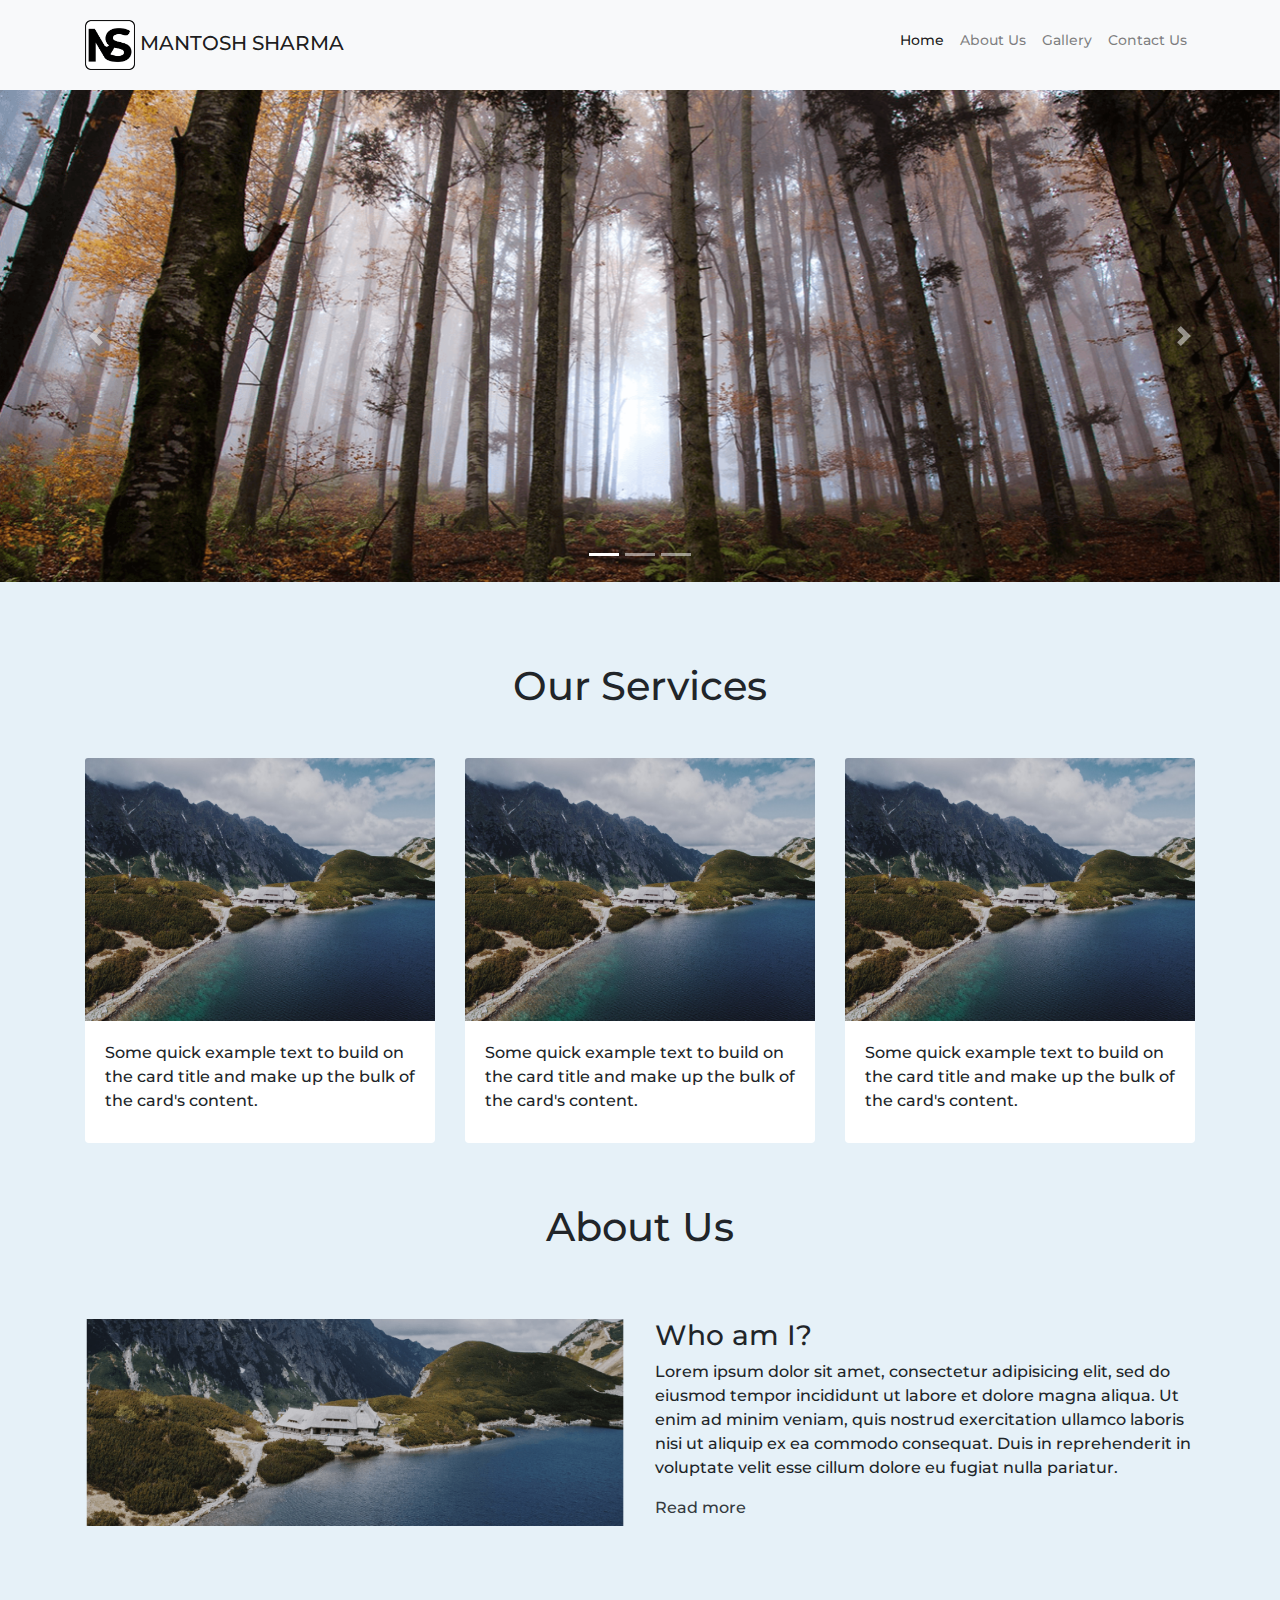
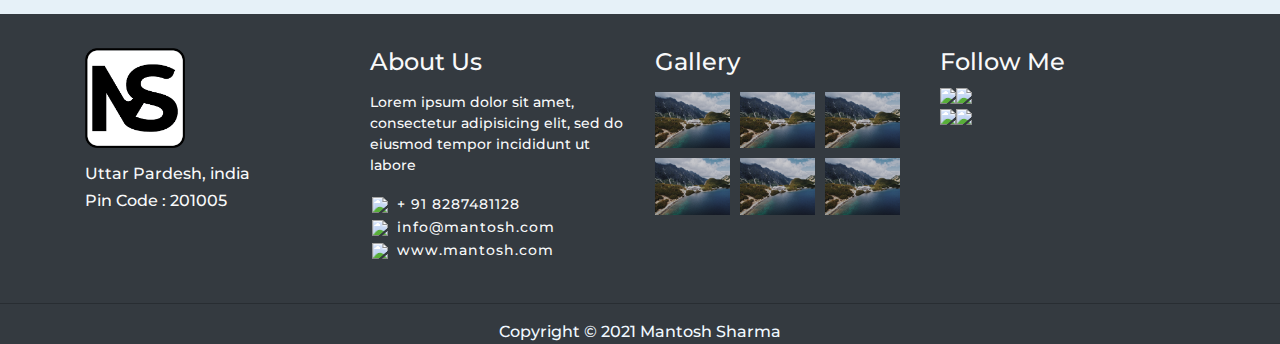
==== index.html @ 1aa459f0 "command promt commit" ====
<!DOCTYPE html>
<html>
<head>
	<title>Home</title>
	<meta charset="utf-8">
    <meta name="viewport" content="width=device-width, initial-scale=1, shrink-to-fit=no">
    <link rel="stylesheet" href="css/bootstrap.min.css" >
    <link rel="stylesheet" type="text/css" href="css\style.css">

</head>
<body>
<header>

	<nav class="navbar navbar-expand-lg navbar-light bg-light" >
		<div class="container align-items-center ">

			  <a class="navbar-brand " href="index.html">
			    <img src="images/logo.png" width="50" height="50" alt="">
			    MANTOSH SHARMA
			  </a>


		  <div class="collapse navbar-collapse" id="navbarSupportedContent">
		    <ul class="navbar-nav  ml-auto">
		      <li class="nav-item active">
		        <a class="nav-link" href="index.html">Home <span class="sr-only">(current)</span></a>
		      </li>
		      <li class="nav-item">
		        <a class="nav-link" href="about.html">About Us</a>
		      </li>
		       <li class="nav-item">
		        <a class="nav-link" href="gallery.html">Gallery</a>
		      </li>
		      <li class="nav-item">
		        <a class="nav-link" href="contact.html">Contact Us</a>
		      </li>
		      </div>
		      
		  </div>
    </nav>


    <div id="carouselExampleCaptions" class="carousel slide"  data-ride="carousel">
  <ol class="carousel-indicators">
    <li data-target="#carouselExampleCaptions" data-slide-to="0" class="active"></li>
    <li data-target="#carouselExampleCaptions" data-slide-to="1"></li>
    <li data-target="#carouselExampleCaptions" data-slide-to="2"></li>
  </ol>
  <div class="carousel-inner" style="margin-bottom: 20px">
    <div class="carousel-item active">
      <img src="images\slider-1.jpg" class="d-block w-100" alt="slider1">
      <!-- <div class="carousel-caption d-none d-md-block">
        <h5>First slide label</h5>
        <p>Some representative placeholder content for the first slide.</p>
      </div> -->
    </div>
    <div class="carousel-item">
      <img src="images\slider-3.jpg" class="d-block w-100" alt="...">
      <!-- <div class="carousel-caption d-none d-md-block">
        <h5>Second slide label</h5>
        <p>Some representative placeholder content for the second slide.</p>
      </div> -->
    </div>
    <div class="carousel-item">
      <img src="images\slider-3.jpg" class="d-block w-100" alt="...">
      <!-- <div class="carousel-caption d-none d-md-block">
        <h5>Third slide label</h5>
        <p>Some representative placeholder content for the third slide.</p>
      </div> -->
    </div>
  </div>
  <a class="carousel-control-prev" href="#carouselExampleCaptions" role="button" data-slide="prev">
    <span class="carousel-control-prev-icon" aria-hidden="true"></span>
    <span class="sr-only">Previous</span>
  </a>
  <a class="carousel-control-next" href="#carouselExampleCaptions" role="button" data-slide="next">
    <span class="carousel-control-next-icon" aria-hidden="true"></span>
    <span class="sr-only">Next</span>
  </a>
</div>
 </nav>
</header>
 
 <!-- header closed -->

 <section class="seperate" >
 	<div class="container-fluid ">
		<div class="seperate" style=" text-align: center;">
			 <h1>Our Services</h1>
		 </div>
		 <div class="container">
		<div class="row">
			<div class="col-lg-4" >
			<div class="card"  width: 18rem;>
				<img class="card-img-top" src="images\slider2.jpg" alt="Card image cap">
				<div class="card-body">
					<p class="card-text">Some quick example text to build on the card title and make up the bulk of the card's content.</p>
				</div>
			 </div>
		    </div>

		    <div class="col-lg-4">
		     <div class="card" width: 18rem;>
				<img class="card-img-top" src="images\slider2.jpg" alt="Card image cap">
				<div class="card-body">
					<p class="card-text">Some quick example text to build on the card title and make up the bulk of the card's content.</p>
		 		</div>
		    </div>
			</div>

		    <div class="col-lg-4">
		     <div class="card" width: 18rem;>
				<img class="card-img-top" src="images\slider2.jpg" alt="Card image cap">
				<div class="card-body">
					<p class="card-text">Some quick example text to build on the card title and make up the bulk of the card's content.</p>
		 		</div>
		     </div>
 		    </div>
 	  </div></div>
 	   </section>

<!-- about us  -->

	<section>
		<div class="col-lg-4 offset-lg-4 seperate" style="text-align: center;">
			 <h1>About Us</h1>
		 </div>
 	  <div class="container seperate">
 	  	<div class="row">
		    <div class="col-lg-6">
		    	<img src="images\slider3.jpg" class="img-fluid">
		    </div>

		    <div class="col-lg-6">
			    <h3>Who am I?</h3>
			    <p class="content">Lorem ipsum dolor sit amet, consectetur adipisicing elit, sed do eiusmod
			    tempor incididunt ut labore et dolore magna aliqua. Ut enim ad minim veniam,
			    quis nostrud exercitation ullamco laboris nisi ut aliquip ex ea commodo
			    consequat. Duis in reprehenderit in voluptate velit esse
			    cillum dolore eu fugiat nulla pariatur.</p>
			    <a class="text-dark" href="about.html">Read more</a>
		    </div>
	  </div>
 	  	
 	  </div>
 	</section><br><br>

<!-- 
section end -->

<!-- Footer -->
<footer class="bg-dark">
	<div class="container">
		<br>
		<div class="row">
			<div class="col-lg-3 align-items-center " >
				<img src="images/logo.png" width="100" height="100" alt="footerlogo" >
				<div>
					<h6 class="text-light mt-lg-3"> Uttar Pardesh, india</h6>
					<h6 class="text-light">Pin Code : 201005</h6>
				</div>

			</div>

			<div class="col-lg-3 text-light">
                        <h4 style="margin-bottom: 15px;">About Us</h4>
                        <div class="contact">
                            <p >
                                Lorem ipsum dolor sit amet, consectetur adipisicing elit, sed do eiusmod tempor incididunt ut labore
                            </p>
                            <ul>
                                <li class="contact-list">
                                	<img src="https://img.icons8.com/ios/16/000000/phone.png"/>
                                    <span style="letter-spacing: ">+ 91 8287481128</span>
                                </li>
                                <li class="contact-list">
                                	<img src="https://img.icons8.com/pastel-glyph/16/000000/upload-mail--v3.png"/>
                                    <span>info@mantosh.com</span>
                                </li>
                                <li class="contact-list">
                                	<img src="https://img.icons8.com/ios/16/000000/internet.png"/>
                                    <span>www.mantosh.com</span>
                                </li>
                            </ul>
                        </div>
              
                    
			</div>

			<div class="col-lg-3 text-light">
				<div>
				  <h4 style="margin-bottom: 15px;">Gallery</h4>
				</div>

					 <div class="card-group ">
					    <div class="card">
					      <img src="images/slider2.jpg" alt="1">
					    </div>
					    <div class="card">
					     <img src="images/slider2.jpg" alt="2">
					    </div>
					    <div class="card">
					      <img src="images/slider2.jpg" alt="3">
					   </div>
					 </div>

					 <div class="card-group ">
					    <div class="card">
					      <img src="images/slider2.jpg" alt="4">
					    </div>
					    <div class="card">
					     <img src="images/slider2.jpg" alt="5">
					    </div>
					    <div class="card">
					      <img src="images/slider2.jpg" alt="6">
					   </div>
					 </div>
				</div>


			   <div class="col-lg-3 align-items-center " >
			   	<h4 class="text-light">Follow Me</h4>
				<!-- <img src="images/logo.png" width="50" height="50" alt="footerlogo" > -->
				<div>
					<ul>
						<li>
							<a class="link" href="https://www.facebook.com/mr.mantosh.sharma/">
								<img src="https://img.icons8.com/carbon-copy/64/000000/facebook.png"/>
								<!-- <span> Facbook</span> -->
							</a>
						</li>
						<li>
							<a class="link" href="">
								<img src="https://img.icons8.com/carbon-copy/64/000000/gmail.png"/>
								<!-- <span> Instagram</span> -->
							</a>
						</li>
						
						
					</ul>
					<ul>
						<li>
							<a class="link" href="https://twitter.com/mr__mantosh">
								<img src="https://img.icons8.com/carbon-copy/64/000000/twitter.png"/>
								<!-- <span> Twitter</span> -->
							</a>
						</li>
						<li>
							<a class="link" href="https://www.instagram.com/mantosh.in/">
								<img src="https://img.icons8.com/carbon-copy/64/000000/instagram.png"/>
								<!-- <span> Instagram</span> -->
							</a>
						</li>	

						
					</ul>
				</div>

			</div>

				
			</div>
			
				

		</div>
		
	</div>
	<div class="Copyright">
		<hr id="linecopyright" >
		<span>Copyright © 2021 Mantosh Sharma</span>
	</div>

</footer>

 			


</body>
<script src="https://code.jquery.com/jquery-3.2.1.slim.min.js" integrity="sha384-KJ3o2DKtIkvYIK3UENzmM7KCkRr/rE9/Qpg6aAZGJwFDMVNA/GpGFF93hXpG5KkN" crossorigin="anonymous"></script>
<script src="https://cdnjs.cloudflare.com/ajax/libs/popper.js/1.12.9/umd/popper.min.js" integrity="sha384-ApNbgh9B+Y1QKtv3Rn7W3mgPxhU9K/ScQsAP7hUibX39j7fakFPskvXusvfa0b4Q" crossorigin="anonymous"></script>
<script src="https://maxcdn.bootstrapcdn.com/bootstrap/4.0.0/js/bootstrap.min.js" integrity="sha384-JZR6Spejh4U02d8jOt6vLEHfe/JQGiRRSQQxSfFWpi1MquVdAyjUar5+76PVCmYl" crossorigin="anonymous"></script>

</html>
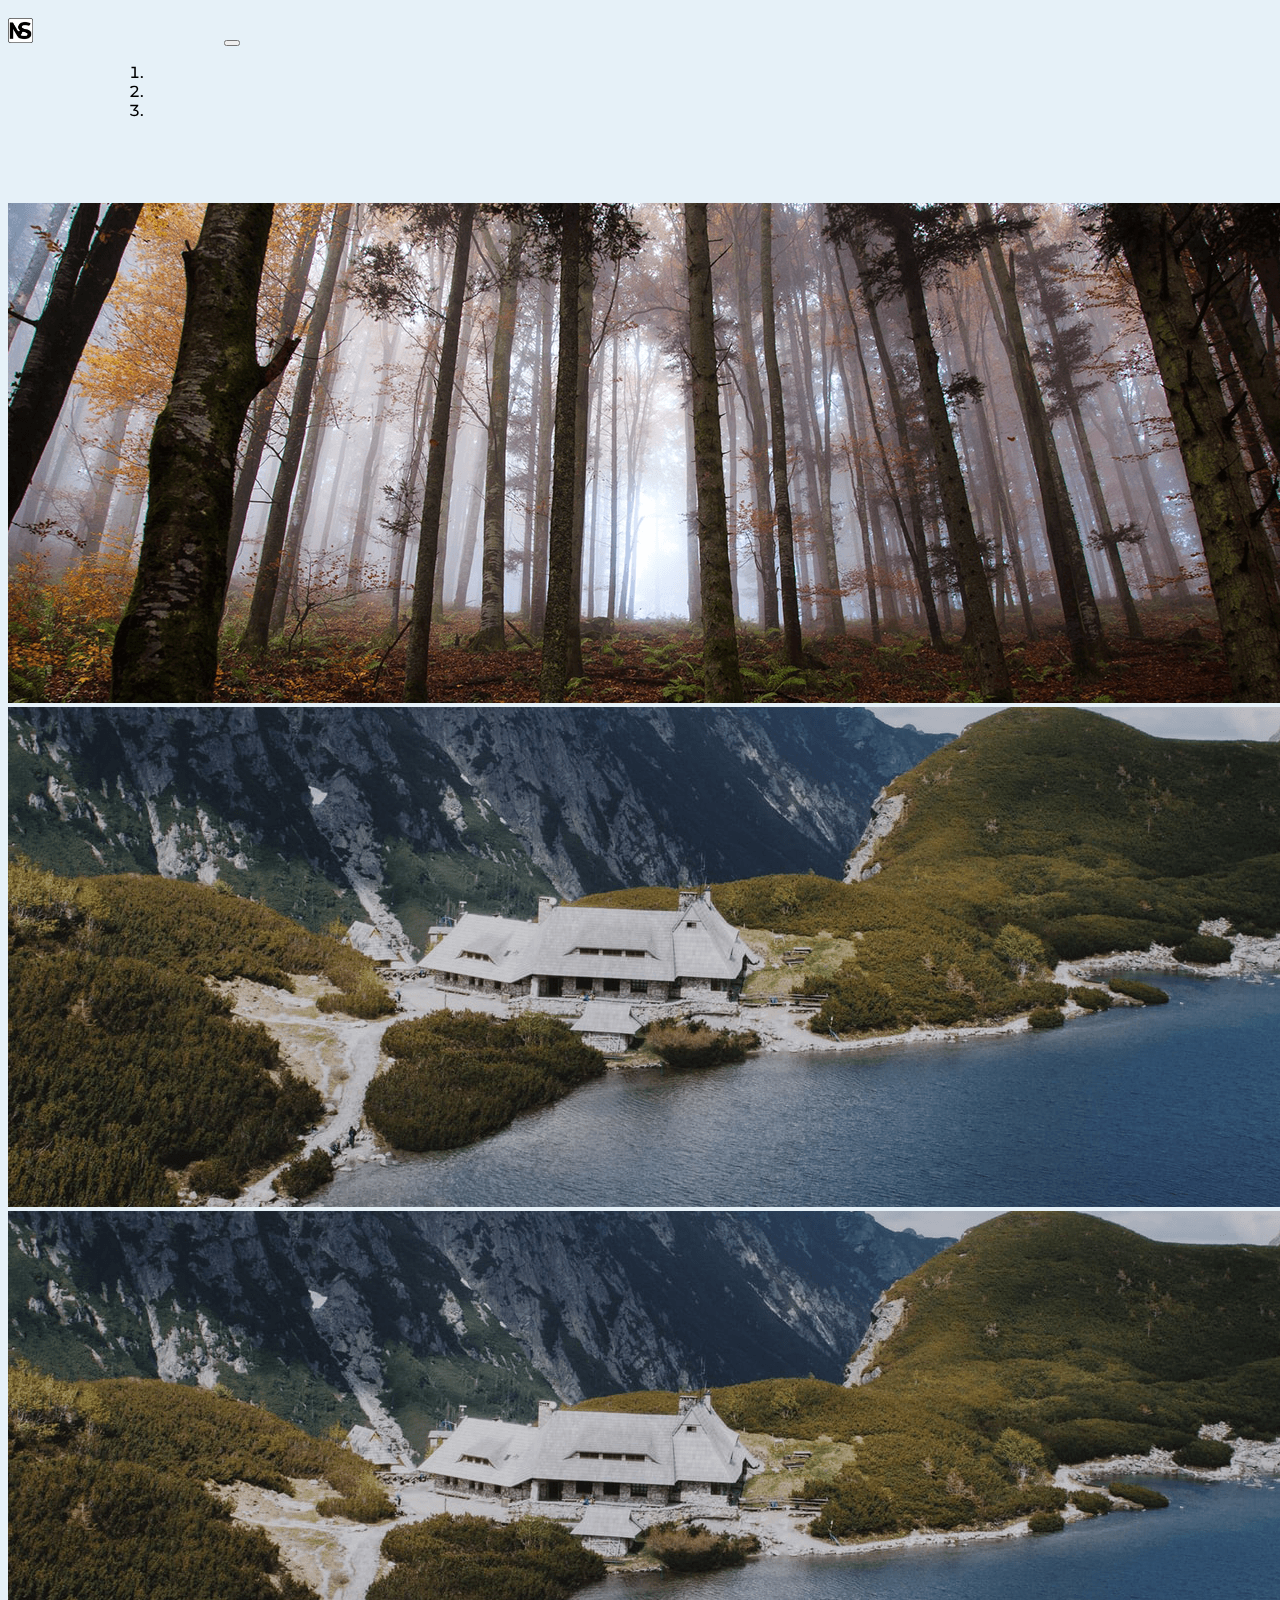
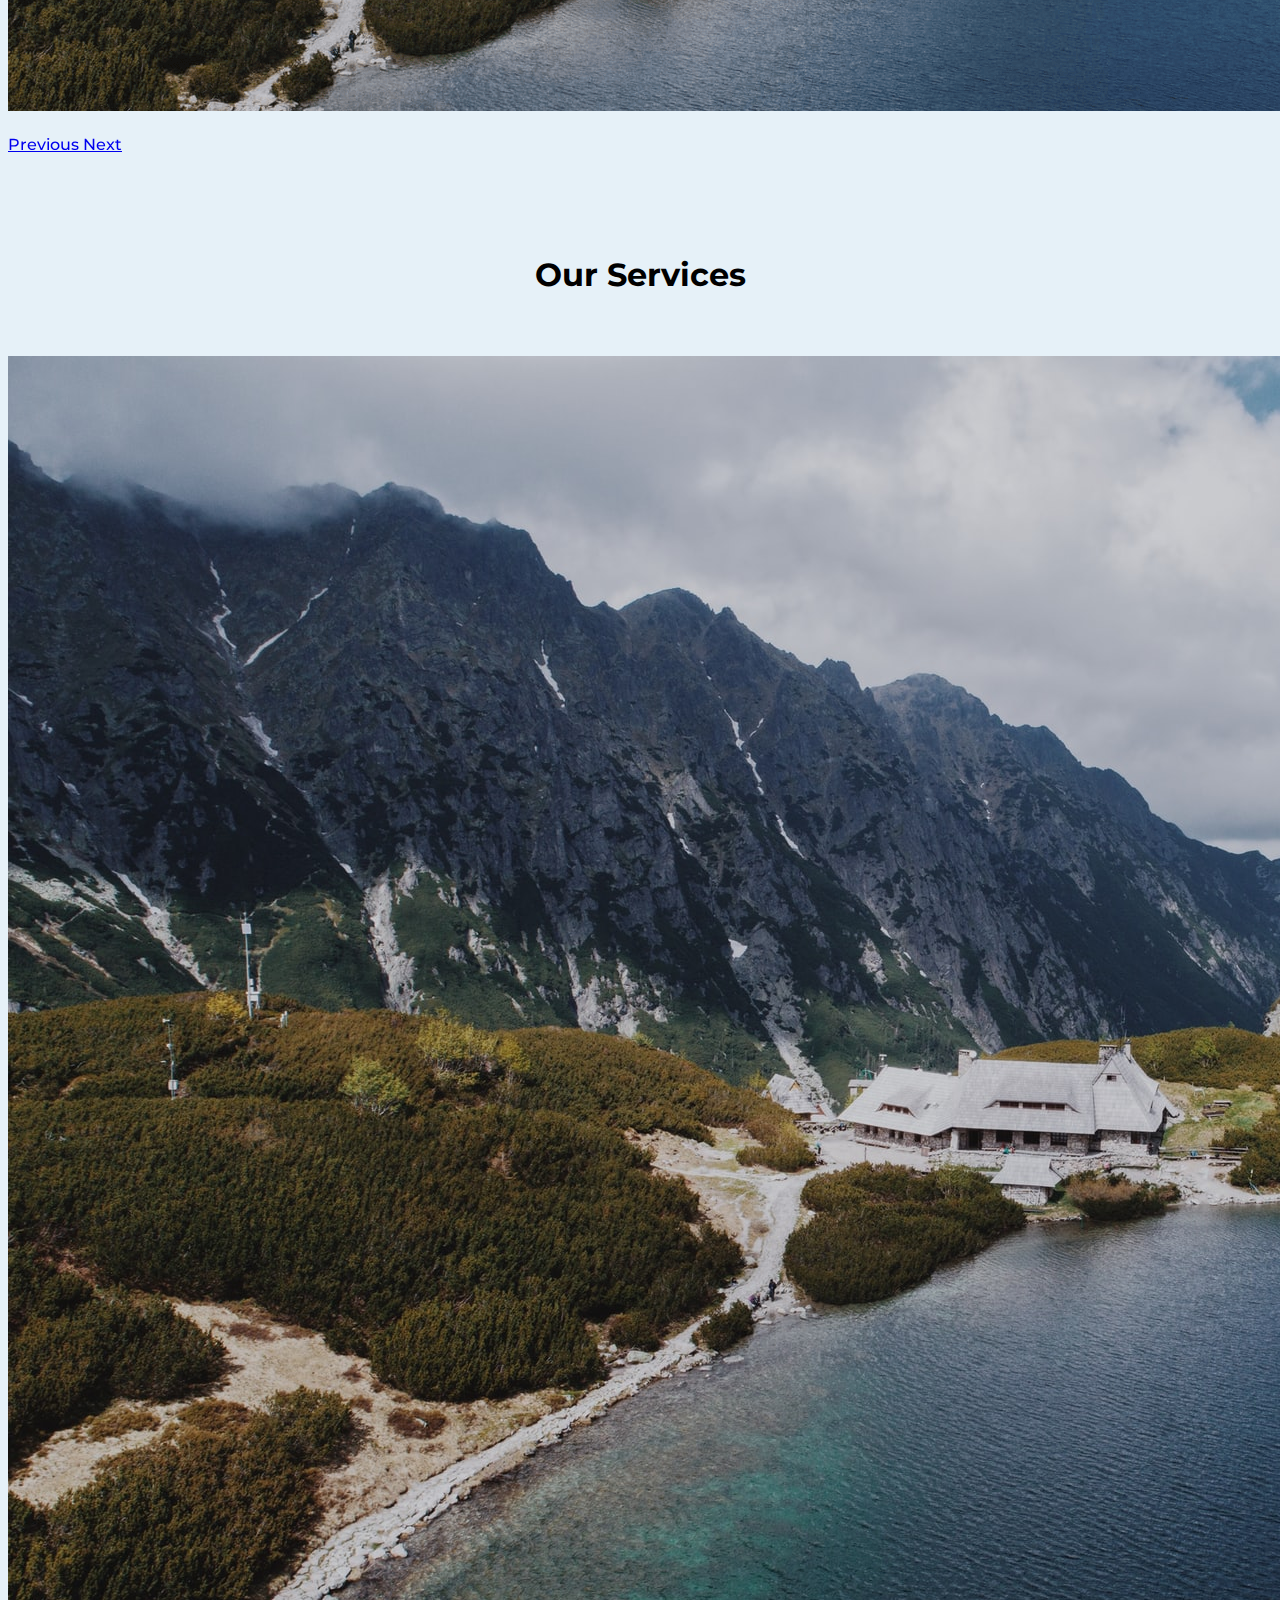
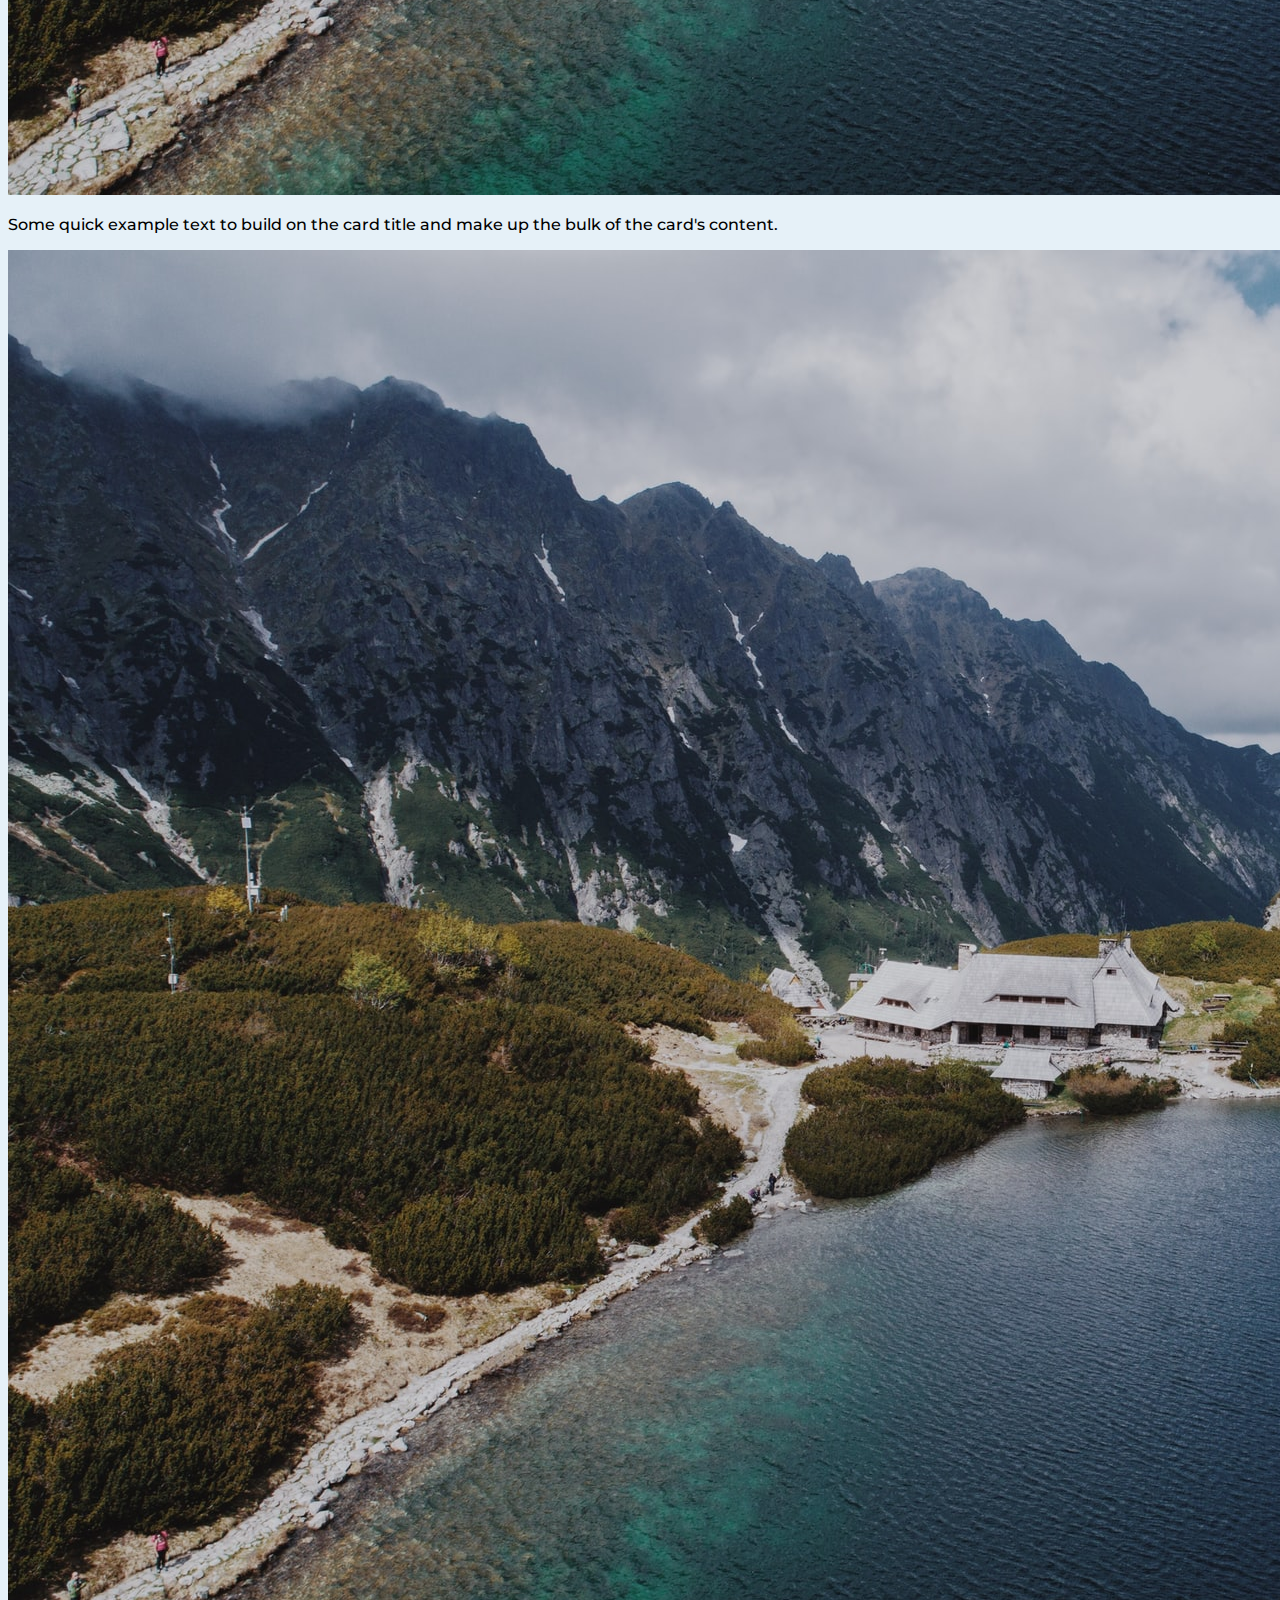
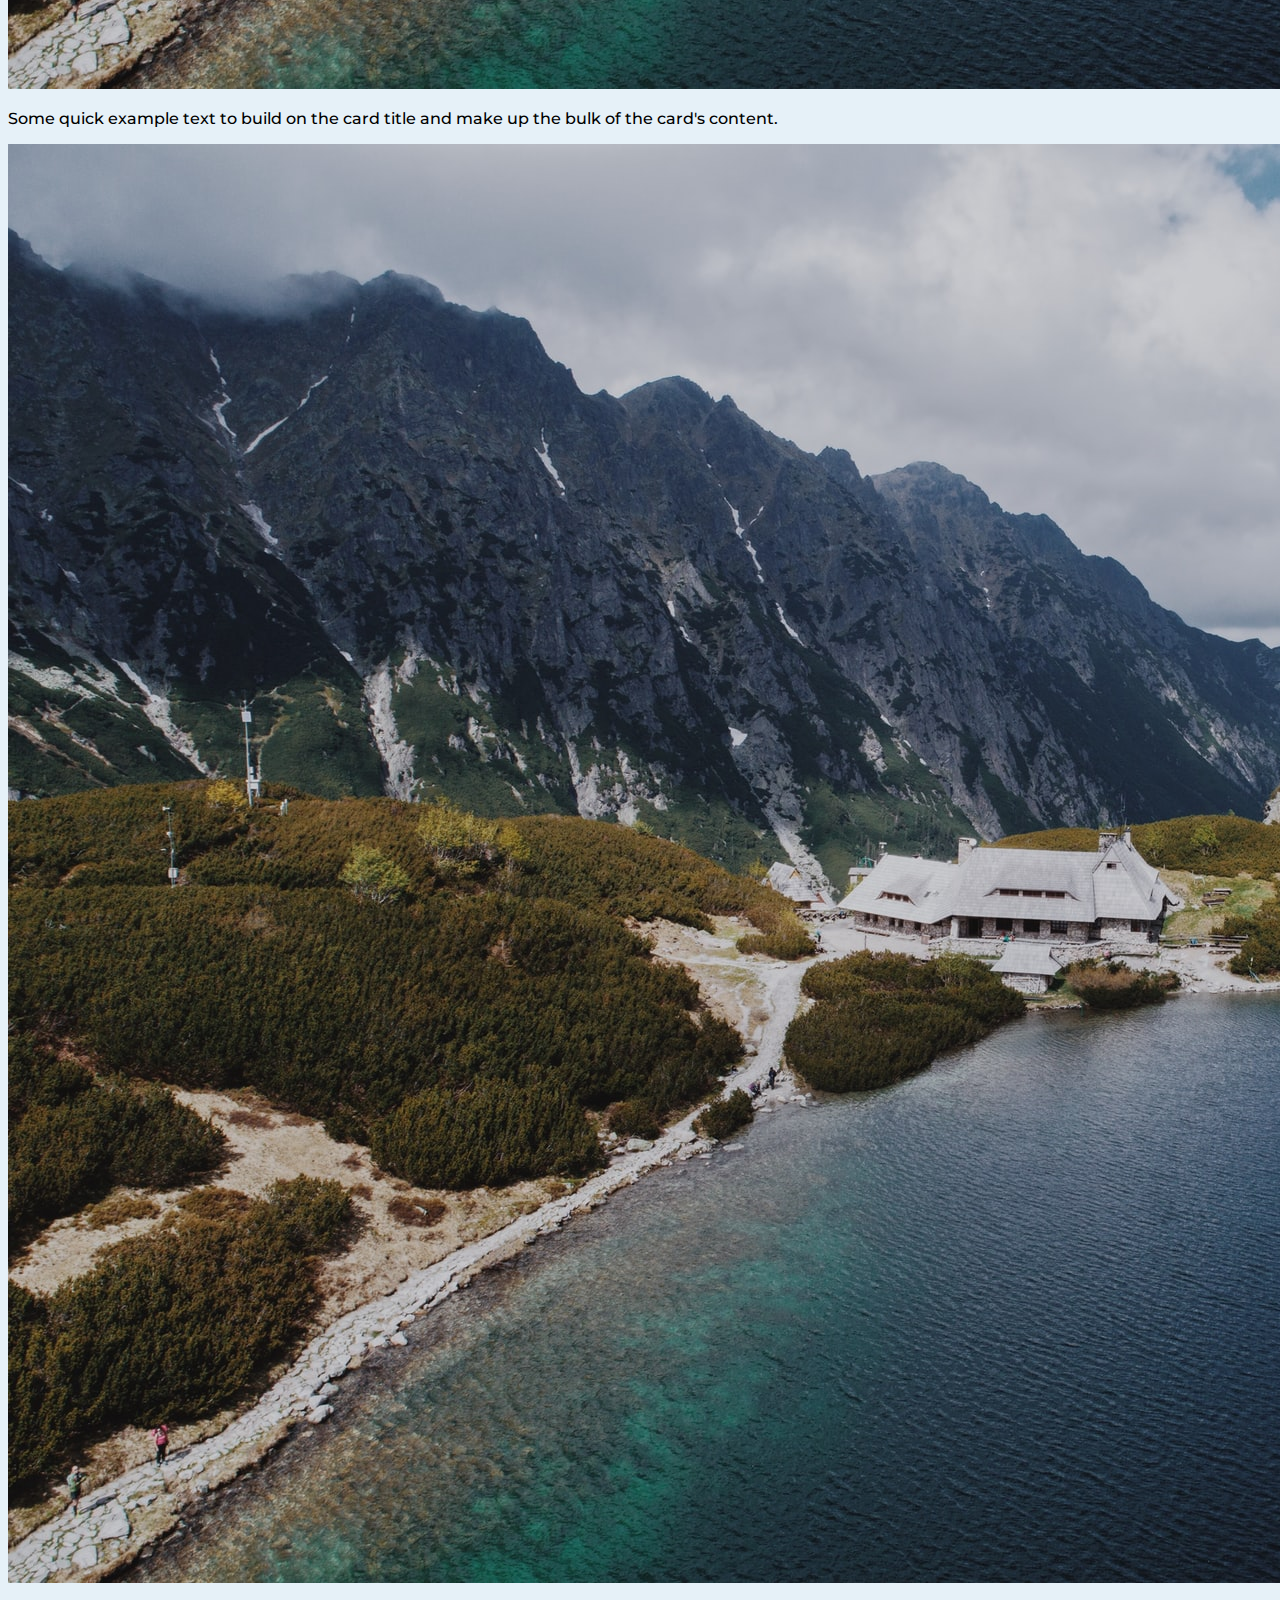
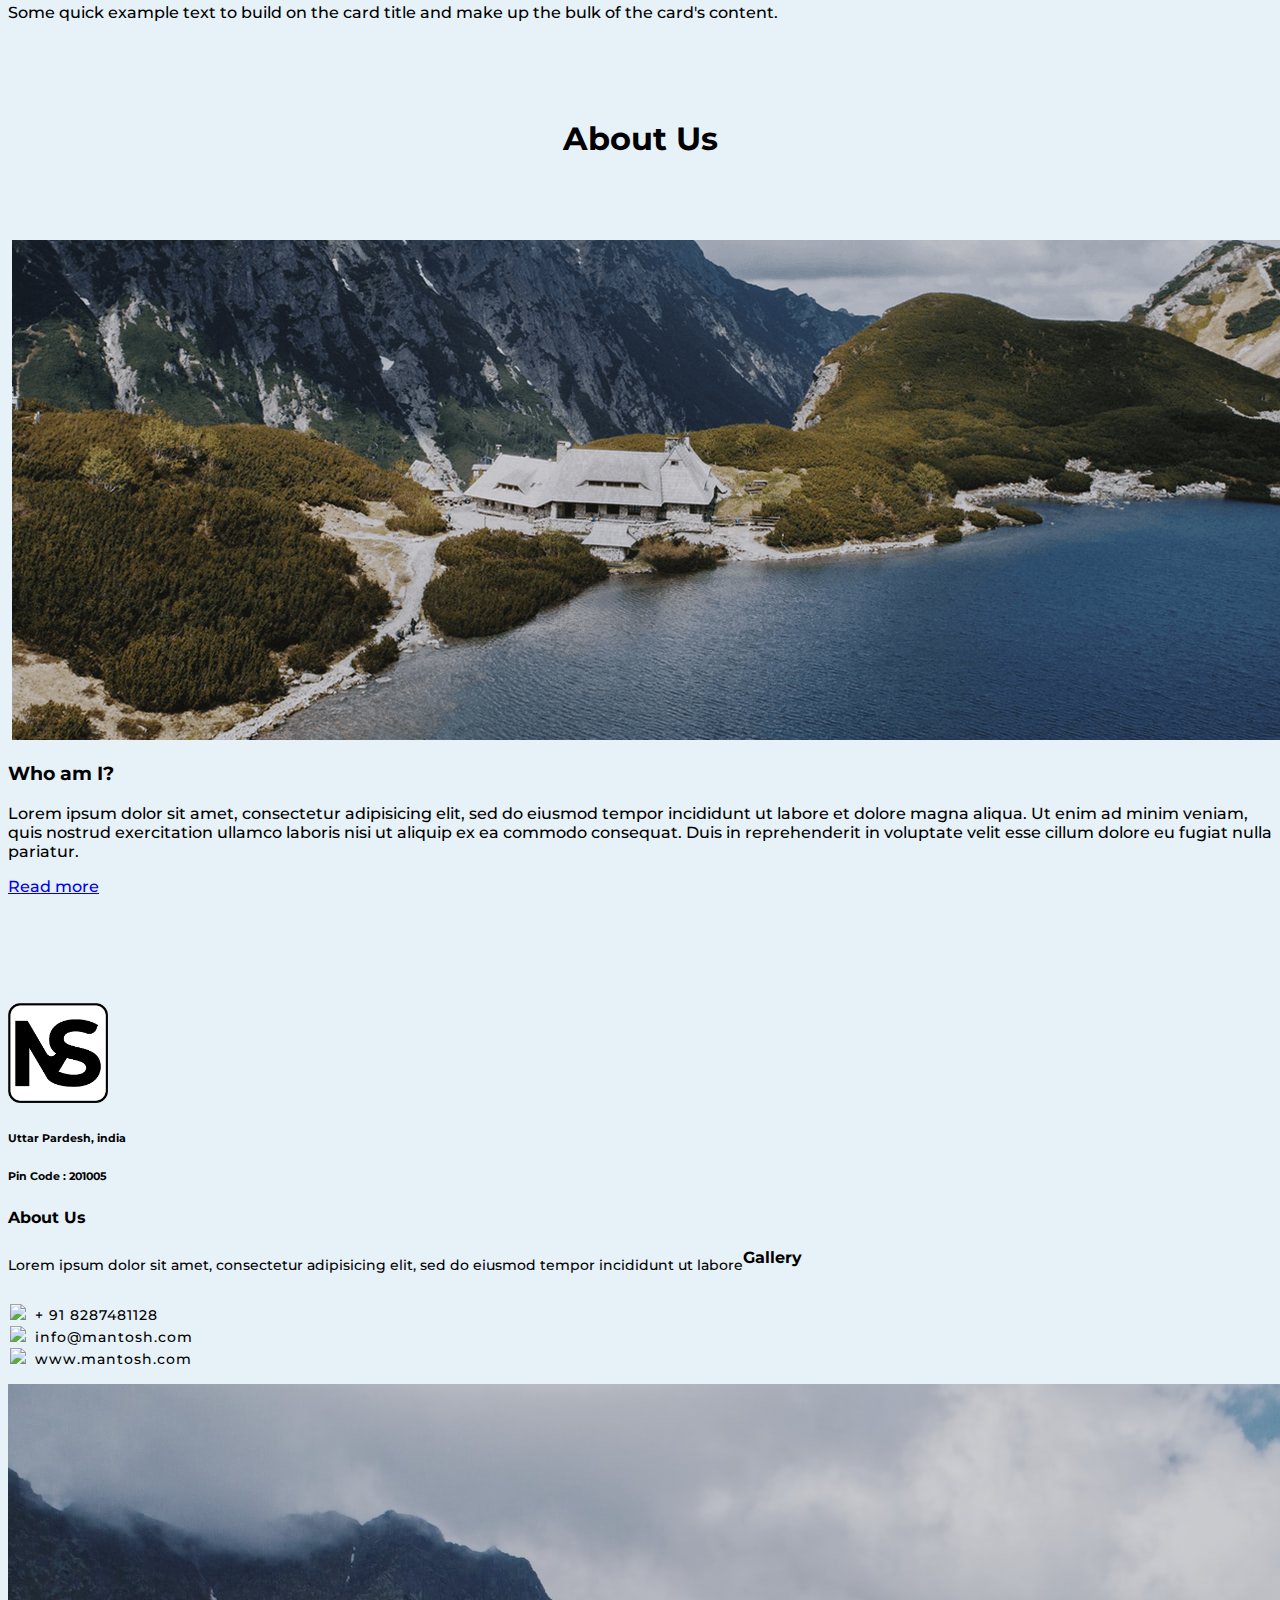
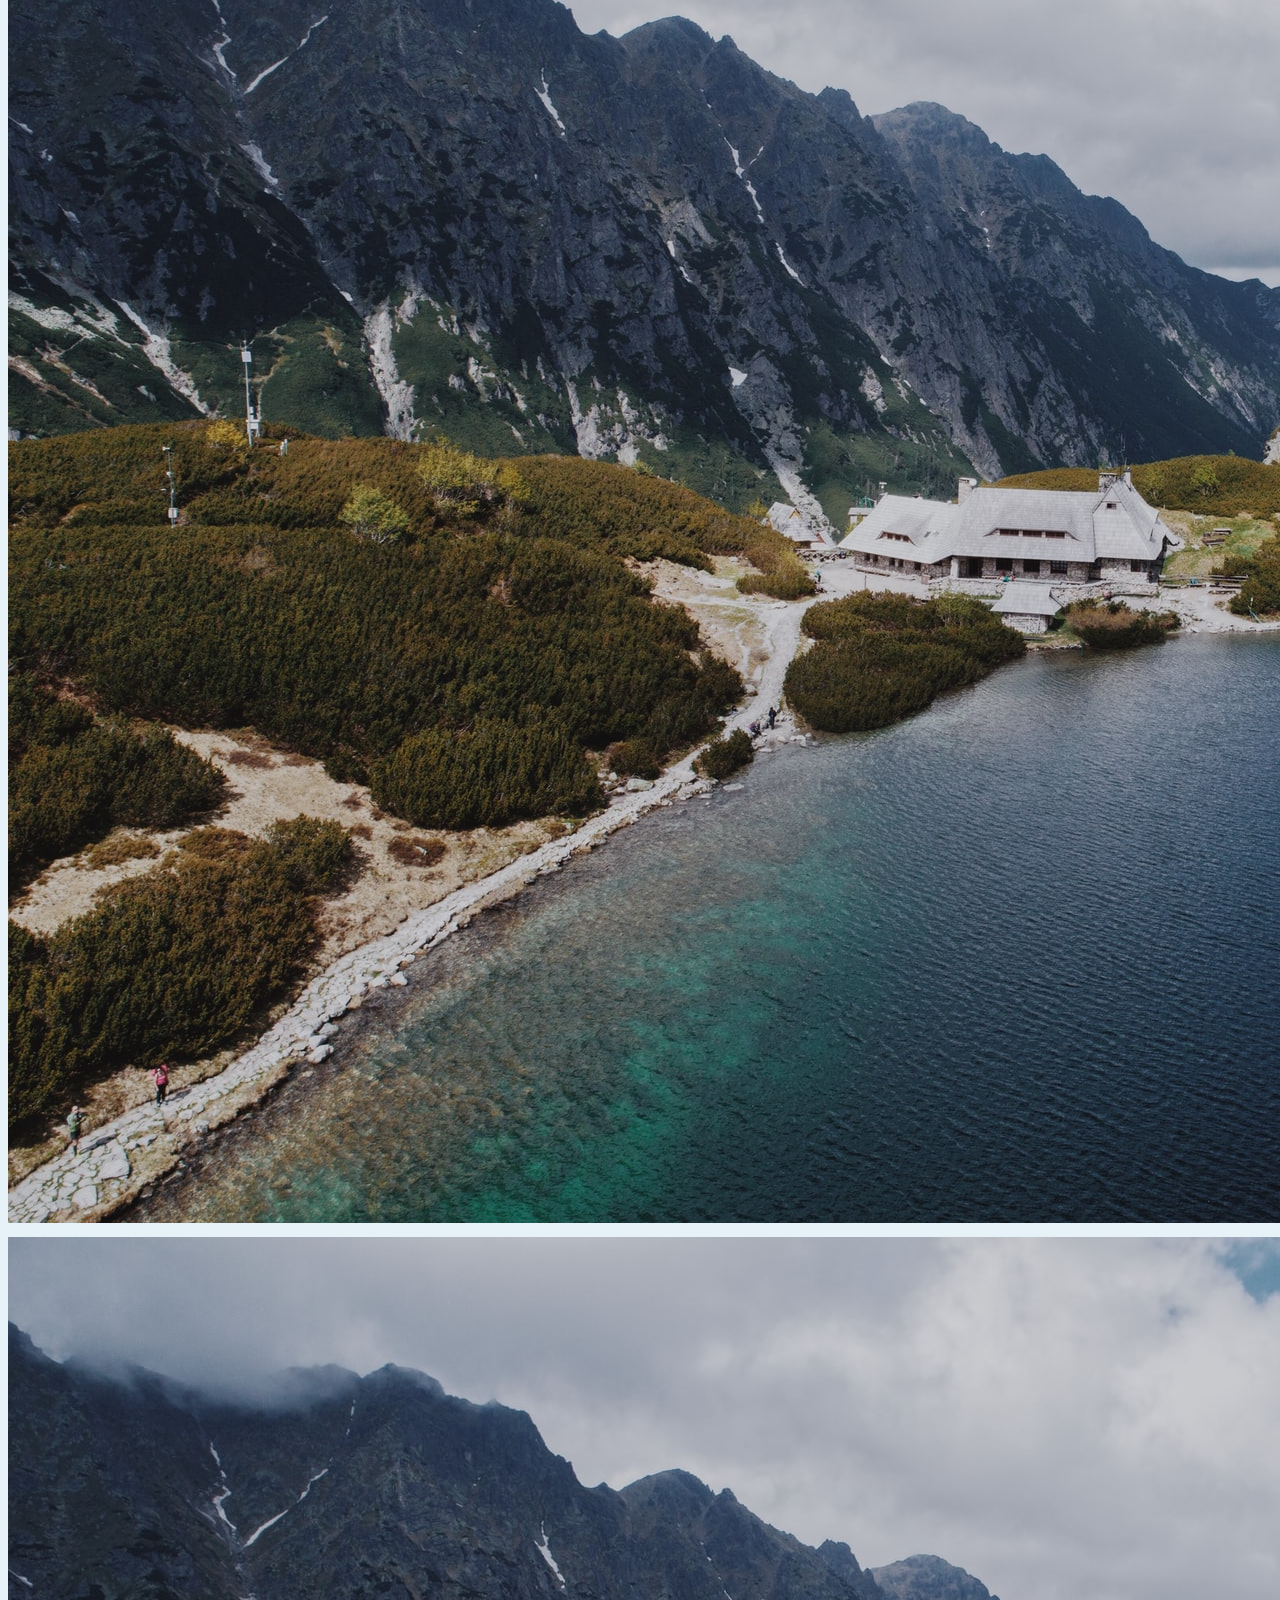
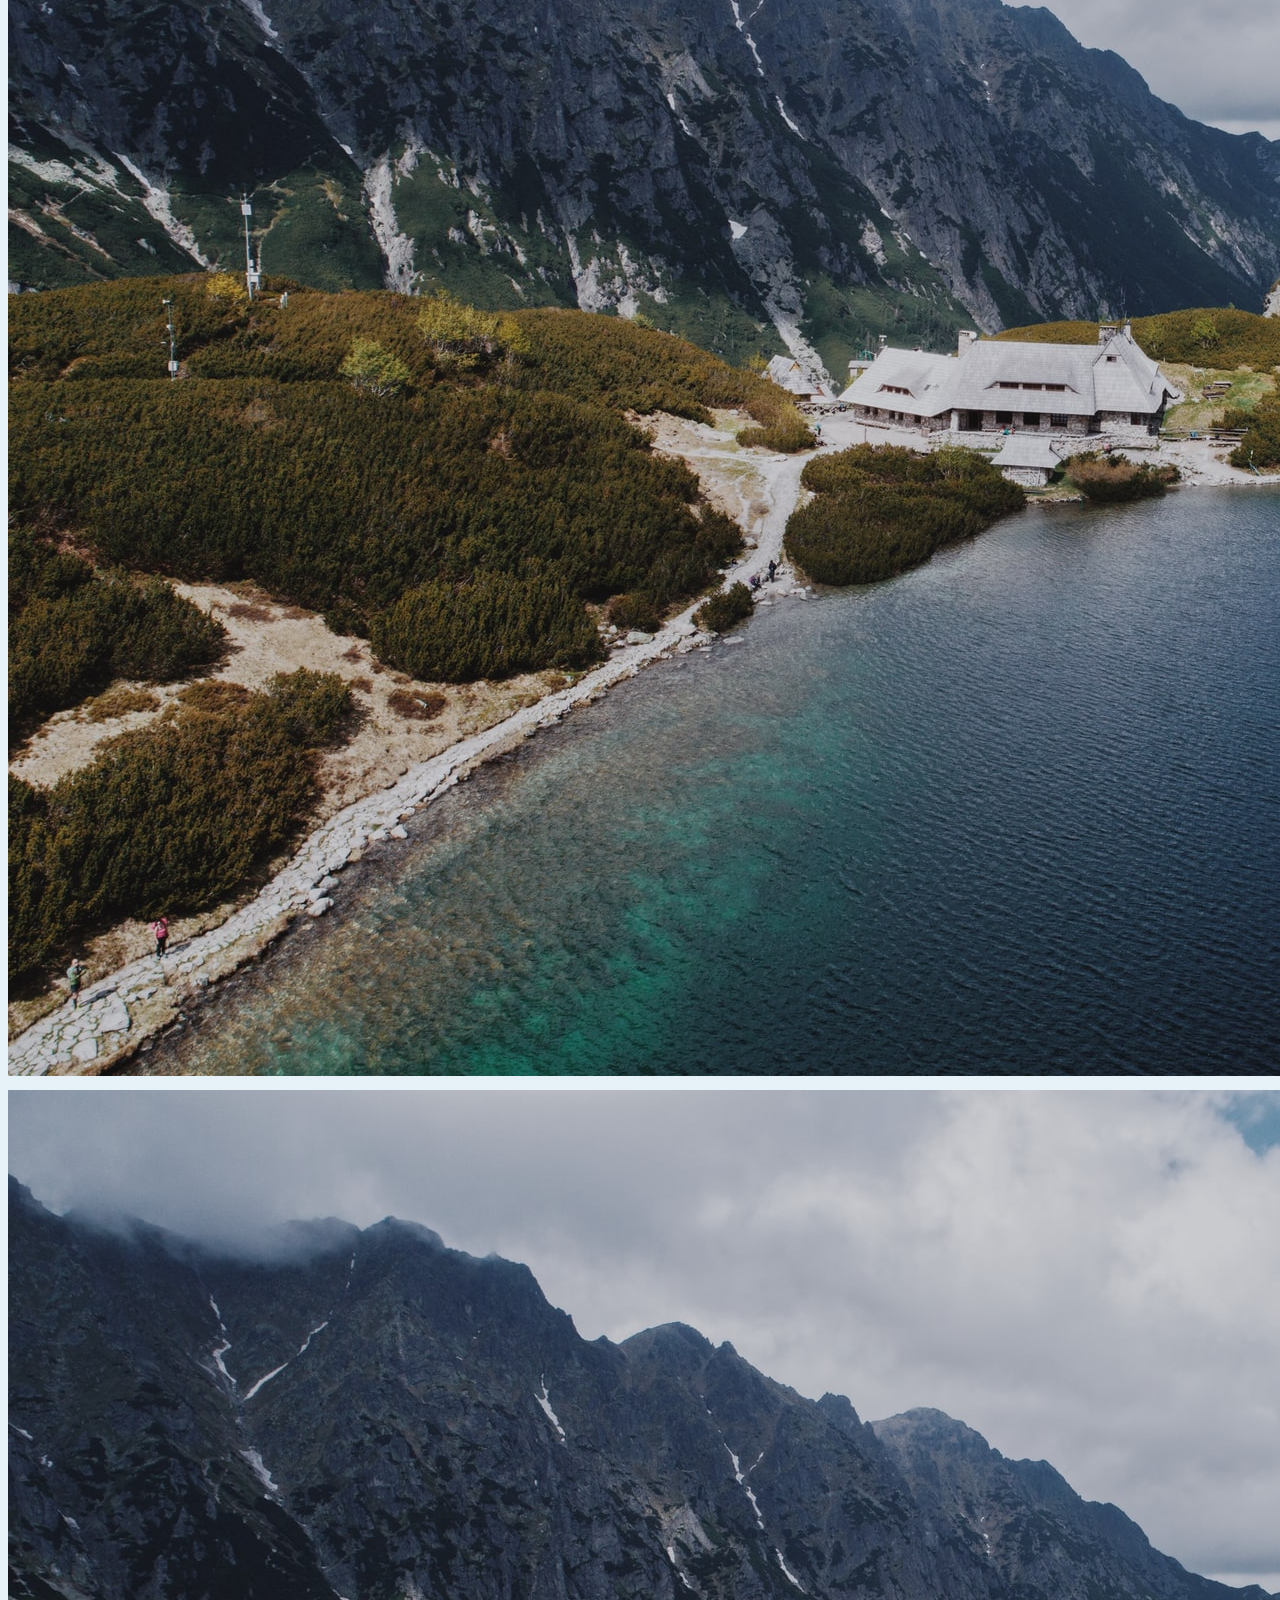
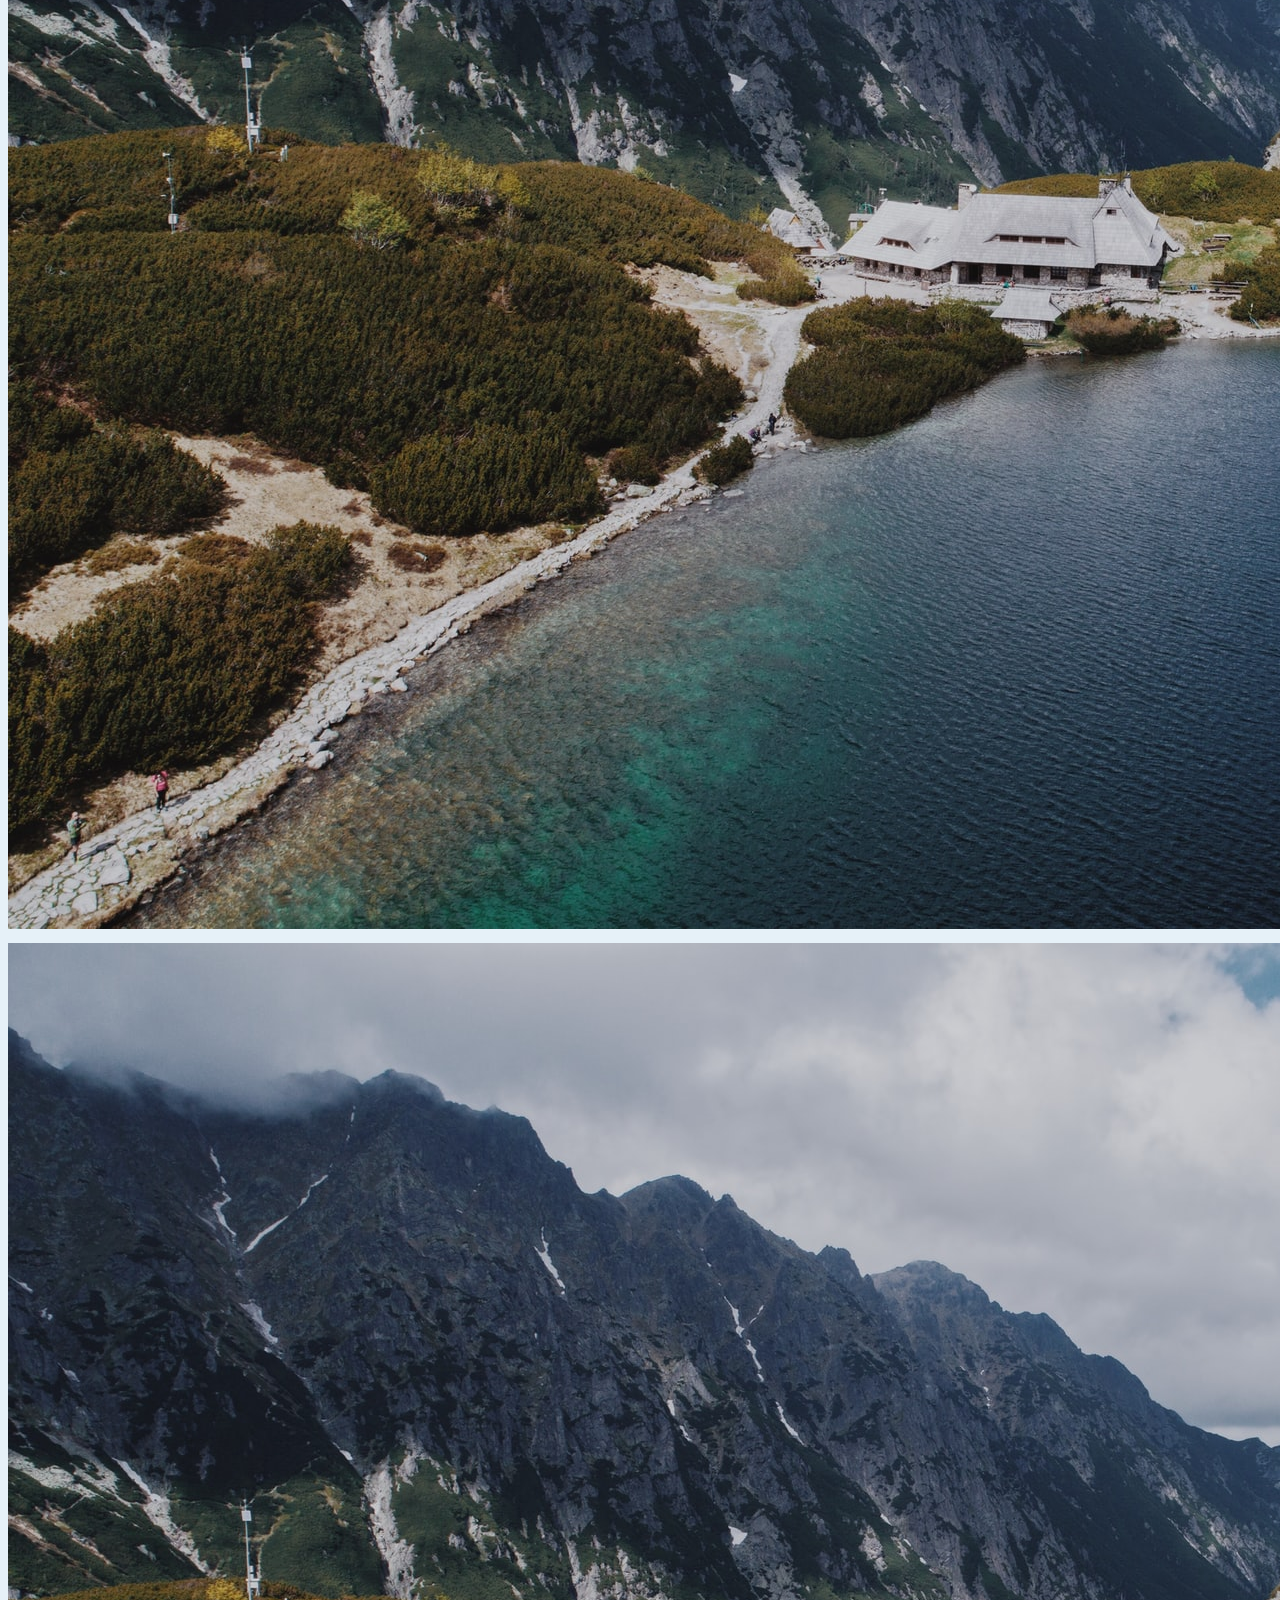
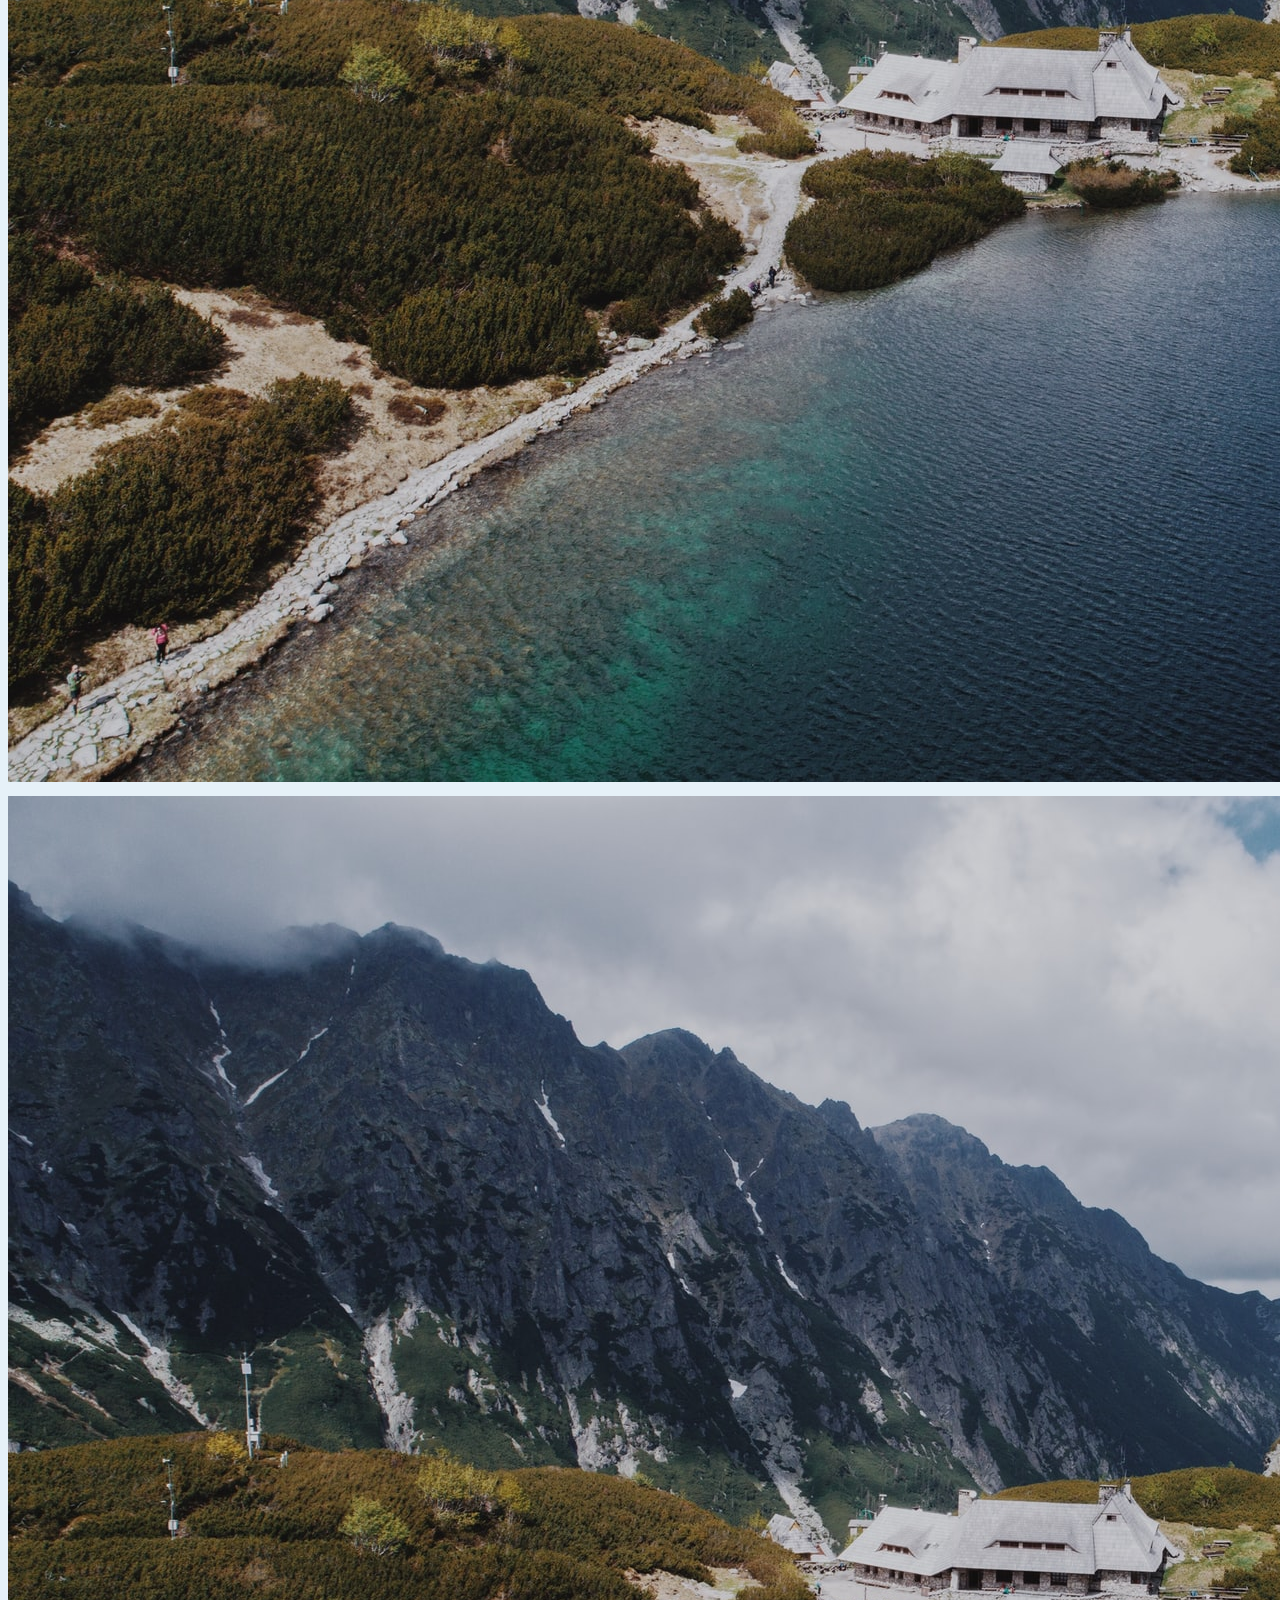
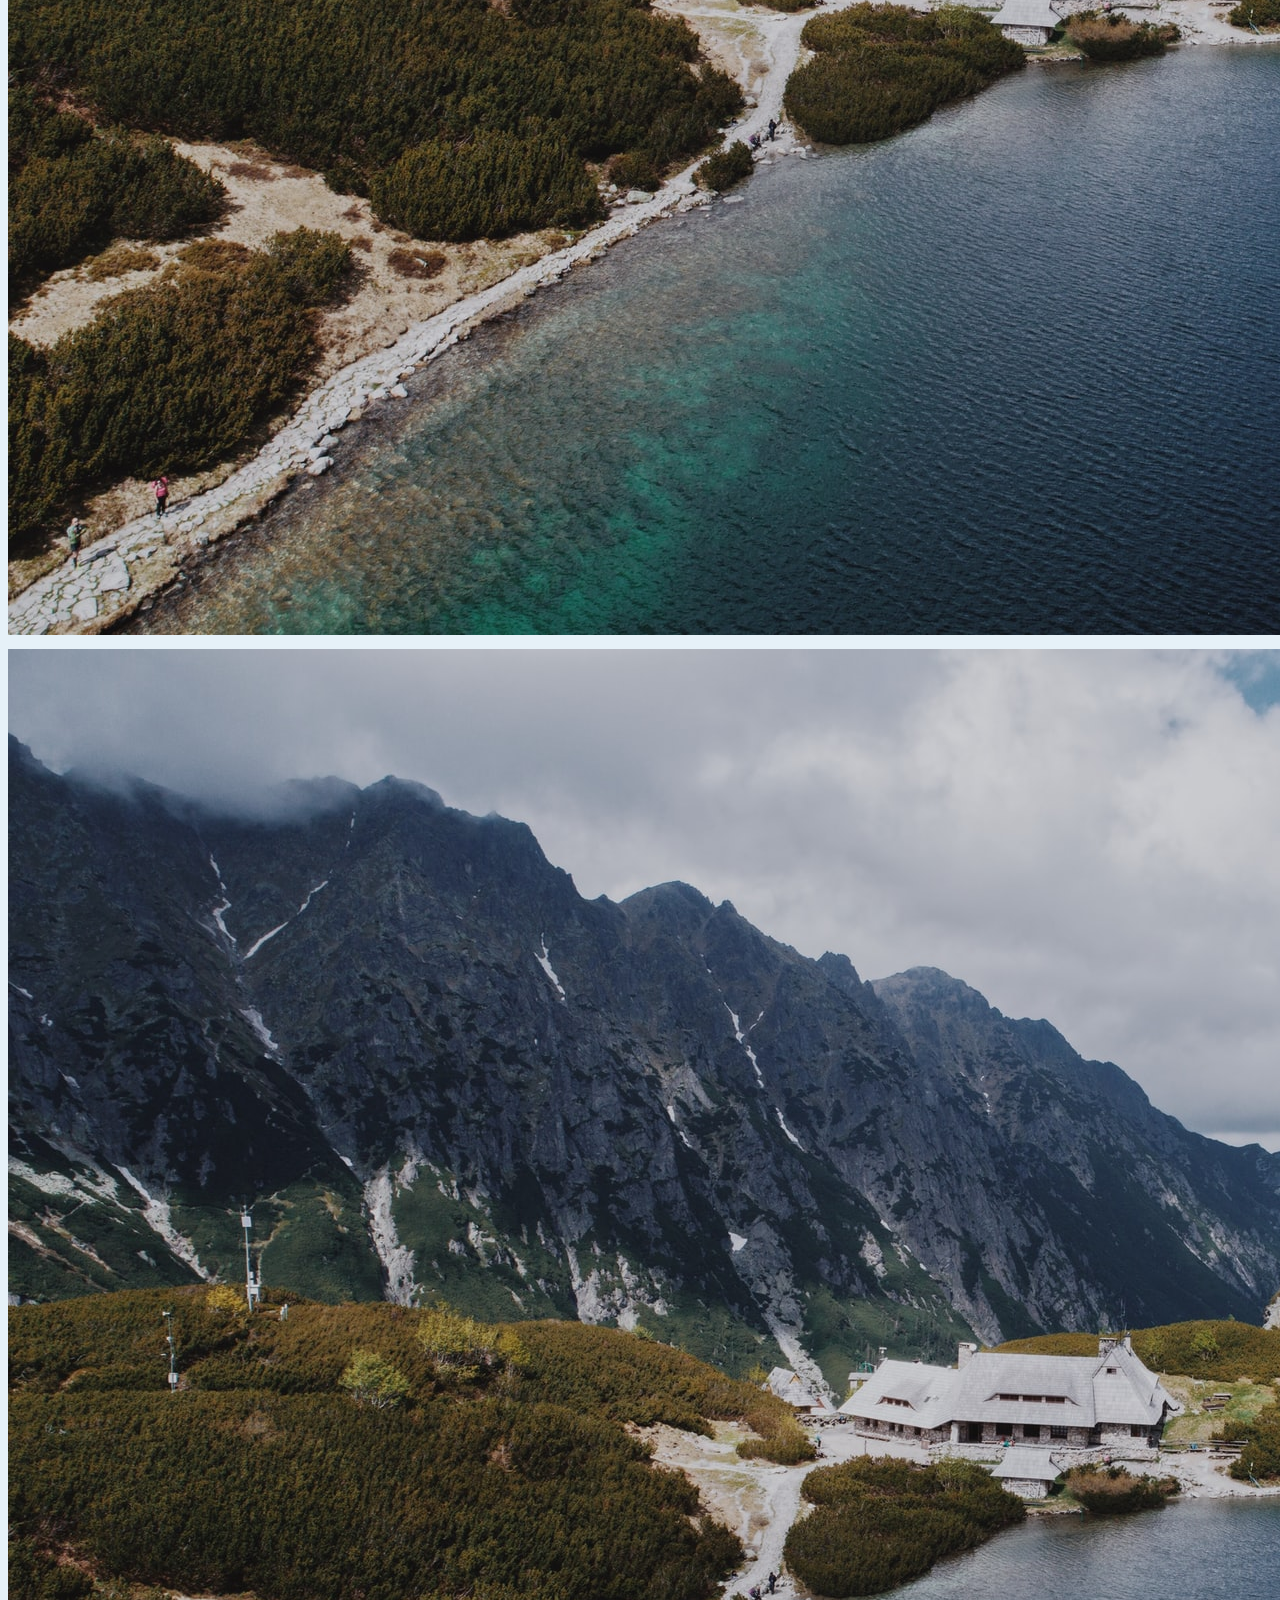
==== commit ab425a44: "add some code" ====
--- a/index.html
+++ b/index.html
@@ -1,284 +1,287 @@
-<!DOCTYPE html>
-<html>
-<head>
-	<title>Home</title>
-	<meta charset="utf-8">
-    <meta name="viewport" content="width=device-width, initial-scale=1, shrink-to-fit=no">
-    <link rel="stylesheet" href="css/bootstrap.min.css" >
-    <link rel="stylesheet" type="text/css" href="css\style.css">
-
-</head>
-<body>
-<header>
-
-	<nav class="navbar navbar-expand-lg navbar-light bg-light" >
-		<div class="container align-items-center ">
-
-			  <a class="navbar-brand " href="index.html">
-			    <img src="images/logo.png" width="50" height="50" alt="">
-			    MANTOSH SHARMA
-			  </a>
-
-
-		  <div class="collapse navbar-collapse" id="navbarSupportedContent">
-		    <ul class="navbar-nav  ml-auto">
-		      <li class="nav-item active">
-		        <a class="nav-link" href="index.html">Home <span class="sr-only">(current)</span></a>
-		      </li>
-		      <li class="nav-item">
-		        <a class="nav-link" href="about.html">About Us</a>
-		      </li>
-		       <li class="nav-item">
-		        <a class="nav-link" href="gallery.html">Gallery</a>
-		      </li>
-		      <li class="nav-item">
-		        <a class="nav-link" href="contact.html">Contact Us</a>
-		      </li>
-		      </div>
-		      
-		  </div>
-    </nav>
-
-
-    <div id="carouselExampleCaptions" class="carousel slide"  data-ride="carousel">
-  <ol class="carousel-indicators">
-    <li data-target="#carouselExampleCaptions" data-slide-to="0" class="active"></li>
-    <li data-target="#carouselExampleCaptions" data-slide-to="1"></li>
-    <li data-target="#carouselExampleCaptions" data-slide-to="2"></li>
-  </ol>
-  <div class="carousel-inner" style="margin-bottom: 20px">
-    <div class="carousel-item active">
-      <img src="images\slider-1.jpg" class="d-block w-100" alt="slider1">
-      <!-- <div class="carousel-caption d-none d-md-block">
-        <h5>First slide label</h5>
-        <p>Some representative placeholder content for the first slide.</p>
-      </div> -->
-    </div>
-    <div class="carousel-item">
-      <img src="images\slider-3.jpg" class="d-block w-100" alt="...">
-      <!-- <div class="carousel-caption d-none d-md-block">
-        <h5>Second slide label</h5>
-        <p>Some representative placeholder content for the second slide.</p>
-      </div> -->
-    </div>
-    <div class="carousel-item">
-      <img src="images\slider-3.jpg" class="d-block w-100" alt="...">
-      <!-- <div class="carousel-caption d-none d-md-block">
-        <h5>Third slide label</h5>
-        <p>Some representative placeholder content for the third slide.</p>
-      </div> -->
-    </div>
-  </div>
-  <a class="carousel-control-prev" href="#carouselExampleCaptions" role="button" data-slide="prev">
-    <span class="carousel-control-prev-icon" aria-hidden="true"></span>
-    <span class="sr-only">Previous</span>
-  </a>
-  <a class="carousel-control-next" href="#carouselExampleCaptions" role="button" data-slide="next">
-    <span class="carousel-control-next-icon" aria-hidden="true"></span>
-    <span class="sr-only">Next</span>
-  </a>
-</div>
- </nav>
-</header>
- 
- <!-- header closed -->
-
- <section class="seperate" >
- 	<div class="container-fluid ">
-		<div class="seperate" style=" text-align: center;">
-			 <h1>Our Services</h1>
-		 </div>
-		 <div class="container">
-		<div class="row">
-			<div class="col-lg-4" >
-			<div class="card"  width: 18rem;>
-				<img class="card-img-top" src="images\slider2.jpg" alt="Card image cap">
-				<div class="card-body">
-					<p class="card-text">Some quick example text to build on the card title and make up the bulk of the card's content.</p>
-				</div>
-			 </div>
-		    </div>
-
-		    <div class="col-lg-4">
-		     <div class="card" width: 18rem;>
-				<img class="card-img-top" src="images\slider2.jpg" alt="Card image cap">
-				<div class="card-body">
-					<p class="card-text">Some quick example text to build on the card title and make up the bulk of the card's content.</p>
-		 		</div>
-		    </div>
-			</div>
-
-		    <div class="col-lg-4">
-		     <div class="card" width: 18rem;>
-				<img class="card-img-top" src="images\slider2.jpg" alt="Card image cap">
-				<div class="card-body">
-					<p class="card-text">Some quick example text to build on the card title and make up the bulk of the card's content.</p>
-		 		</div>
-		     </div>
- 		    </div>
- 	  </div></div>
- 	   </section>
-
-<!-- about us  -->
-
-	<section>
-		<div class="col-lg-4 offset-lg-4 seperate" style="text-align: center;">
-			 <h1>About Us</h1>
-		 </div>
- 	  <div class="container seperate">
- 	  	<div class="row">
-		    <div class="col-lg-6">
-		    	<img src="images\slider3.jpg" class="img-fluid">
-		    </div>
-
-		    <div class="col-lg-6">
-			    <h3>Who am I?</h3>
-			    <p class="content">Lorem ipsum dolor sit amet, consectetur adipisicing elit, sed do eiusmod
-			    tempor incididunt ut labore et dolore magna aliqua. Ut enim ad minim veniam,
-			    quis nostrud exercitation ullamco laboris nisi ut aliquip ex ea commodo
-			    consequat. Duis in reprehenderit in voluptate velit esse
-			    cillum dolore eu fugiat nulla pariatur.</p>
-			    <a class="text-dark" href="about.html">Read more</a>
-		    </div>
-	  </div>
- 	  	
- 	  </div>
- 	</section><br><br>
-
-<!-- 
-section end -->
-
-<!-- Footer -->
-<footer class="bg-dark">
-	<div class="container">
-		<br>
-		<div class="row">
-			<div class="col-lg-3 align-items-center " >
-				<img src="images/logo.png" width="100" height="100" alt="footerlogo" >
-				<div>
-					<h6 class="text-light mt-lg-3"> Uttar Pardesh, india</h6>
-					<h6 class="text-light">Pin Code : 201005</h6>
-				</div>
-
-			</div>
-
-			<div class="col-lg-3 text-light">
-                        <h4 style="margin-bottom: 15px;">About Us</h4>
-                        <div class="contact">
-                            <p >
-                                Lorem ipsum dolor sit amet, consectetur adipisicing elit, sed do eiusmod tempor incididunt ut labore
-                            </p>
-                            <ul>
-                                <li class="contact-list">
-                                	<img src="https://img.icons8.com/ios/16/000000/phone.png"/>
-                                    <span style="letter-spacing: ">+ 91 8287481128</span>
-                                </li>
-                                <li class="contact-list">
-                                	<img src="https://img.icons8.com/pastel-glyph/16/000000/upload-mail--v3.png"/>
-                                    <span>info@mantosh.com</span>
-                                </li>
-                                <li class="contact-list">
-                                	<img src="https://img.icons8.com/ios/16/000000/internet.png"/>
-                                    <span>www.mantosh.com</span>
-                                </li>
-                            </ul>
-                        </div>
-              
-                    
-			</div>
-
-			<div class="col-lg-3 text-light">
-				<div>
-				  <h4 style="margin-bottom: 15px;">Gallery</h4>
-				</div>
-
-					 <div class="card-group ">
-					    <div class="card">
-					      <img src="images/slider2.jpg" alt="1">
-					    </div>
-					    <div class="card">
-					     <img src="images/slider2.jpg" alt="2">
-					    </div>
-					    <div class="card">
-					      <img src="images/slider2.jpg" alt="3">
-					   </div>
-					 </div>
-
-					 <div class="card-group ">
-					    <div class="card">
-					      <img src="images/slider2.jpg" alt="4">
-					    </div>
-					    <div class="card">
-					     <img src="images/slider2.jpg" alt="5">
-					    </div>
-					    <div class="card">
-					      <img src="images/slider2.jpg" alt="6">
-					   </div>
-					 </div>
-				</div>
-
-
-			   <div class="col-lg-3 align-items-center " >
-			   	<h4 class="text-light">Follow Me</h4>
-				<!-- <img src="images/logo.png" width="50" height="50" alt="footerlogo" > -->
-				<div>
-					<ul>
-						<li>
-							<a class="link" href="https://www.facebook.com/mr.mantosh.sharma/">
-								<img src="https://img.icons8.com/carbon-copy/64/000000/facebook.png"/>
-								<!-- <span> Facbook</span> -->
-							</a>
-						</li>
-						<li>
-							<a class="link" href="">
-								<img src="https://img.icons8.com/carbon-copy/64/000000/gmail.png"/>
-								<!-- <span> Instagram</span> -->
-							</a>
-						</li>
-						
-						
-					</ul>
-					<ul>
-						<li>
-							<a class="link" href="https://twitter.com/mr__mantosh">
-								<img src="https://img.icons8.com/carbon-copy/64/000000/twitter.png"/>
-								<!-- <span> Twitter</span> -->
-							</a>
-						</li>
-						<li>
-							<a class="link" href="https://www.instagram.com/mantosh.in/">
-								<img src="https://img.icons8.com/carbon-copy/64/000000/instagram.png"/>
-								<!-- <span> Instagram</span> -->
-							</a>
-						</li>	
-
-						
-					</ul>
-				</div>
-
-			</div>
-
-				
-			</div>
-			
-				
-
-		</div>
-		
-	</div>
-	<div class="Copyright">
-		<hr id="linecopyright" >
-		<span>Copyright © 2021 Mantosh Sharma</span>
-	</div>
-
-</footer>
-
- 			
-
-
-</body>
-<script src="https://code.jquery.com/jquery-3.2.1.slim.min.js" integrity="sha384-KJ3o2DKtIkvYIK3UENzmM7KCkRr/rE9/Qpg6aAZGJwFDMVNA/GpGFF93hXpG5KkN" crossorigin="anonymous"></script>
-<script src="https://cdnjs.cloudflare.com/ajax/libs/popper.js/1.12.9/umd/popper.min.js" integrity="sha384-ApNbgh9B+Y1QKtv3Rn7W3mgPxhU9K/ScQsAP7hUibX39j7fakFPskvXusvfa0b4Q" crossorigin="anonymous"></script>
-<script src="https://maxcdn.bootstrapcdn.com/bootstrap/4.0.0/js/bootstrap.min.js" integrity="sha384-JZR6Spejh4U02d8jOt6vLEHfe/JQGiRRSQQxSfFWpi1MquVdAyjUar5+76PVCmYl" crossorigin="anonymous"></script>
-
-</html>+<!DOCTYPE html>
+<html>
+<head>
+	<title>Home</title>
+	<meta charset="utf-8">
+    <meta name="viewport" content="width=device-width, initial-scale=1, shrink-to-fit=no">
+    <link href="https://cdn.jsdelivr.net/npm/bootstrap@5.1.3/dist/css/bootstrap.min.css" rel="stylesheet" integrity="sha384-1BmE4kWBq78iYhFldvKuhfTAU6auU8tT94WrHftjDbrCEXSU1oBoqyl2QvZ6jIW3" crossorigin="anonymous">
+    <link rel="stylesheet" type="text/css" href="css\style.css">
+
+</head>
+<body>
+<header>
+
+	<nav class="navbar navbar-expand-lg navbar-dark bg-dark" >
+		<div class="container align-items-center ">
+
+			  <a class="navbar-brand " href="index.html">
+			    <img src="images/logo.png" width="25" height="25" alt="">
+			    MANTOSH SHARMA
+			  </a>
+			  <button class="navbar-toggler" type="button" data-bs-toggle="collapse" data-bs-target="#navbarSupportedContent" aria-controls="navbarSupportedContent" aria-expanded="false" aria-label="Toggle navigation">
+      <span class="navbar-toggler-icon"></span>
+    </button>
+
+
+		  <div class="collapse navbar-collapse" id="navbarSupportedContent">
+		    <ul class="navbar-nav  ml-auto">
+		      <li class="nav-item active">
+		        <a class="nav-link" href="index.html">Home <span class="sr-only">(current)</span></a>
+		      </li>
+		      <li class="nav-item">
+		        <a class="nav-link" href="about.html">About Us</a>
+		      </li>
+		       <li class="nav-item">
+		        <a class="nav-link" href="gallery.html">Gallery</a>
+		      </li>
+		      <li class="nav-item">
+		        <a class="nav-link" href="contact.html">Contact Us</a>
+		      </li>
+		     </div>
+		      
+		  </div>
+    </nav>
+
+
+    <div id="carouselExampleCaptions" class="carousel slide"  data-ride="carousel">
+  <ol class="carousel-indicators">
+    <li data-target="#carouselExampleCaptions" data-slide-to="0" class="active"></li>
+    <li data-target="#carouselExampleCaptions" data-slide-to="1"></li>
+    <li data-target="#carouselExampleCaptions" data-slide-to="2"></li>
+  </ol>
+  <div class="carousel-inner" style="margin-bottom: 20px">
+    <div class="carousel-item active">
+      <img src="images\slider-1.jpg" class="d-block w-100" alt="slider1">
+      <!-- <div class="carousel-caption d-none d-md-block">
+        <h5>First slide label</h5>
+        <p>Some representative placeholder content for the first slide.</p>
+      </div> -->
+    </div>
+    <div class="carousel-item">
+      <img src="images\slider-3.jpg" class="d-block w-100" alt="...">
+      <!-- <div class="carousel-caption d-none d-md-block">
+        <h5>Second slide label</h5>
+        <p>Some representative placeholder content for the second slide.</p>
+      </div> -->
+    </div>
+    <div class="carousel-item">
+      <img src="images\slider-3.jpg" class="d-block w-100" alt="...">
+      <!-- <div class="carousel-caption d-none d-md-block">
+        <h5>Third slide label</h5>
+        <p>Some representative placeholder content for the third slide.</p>
+      </div> -->
+    </div>
+  </div>
+  <a class="carousel-control-prev" href="#carouselExampleCaptions" role="button" data-slide="prev">
+    <span class="carousel-control-prev-icon" aria-hidden="true"></span>
+    <span class="sr-only">Previous</span>
+  </a>
+  <a class="carousel-control-next" href="#carouselExampleCaptions" role="button" data-slide="next">
+    <span class="carousel-control-next-icon" aria-hidden="true"></span>
+    <span class="sr-only">Next</span>
+  </a>
+</div>
+ </nav>
+</header>
+ 
+ <!-- header closed -->
+
+ <section class="seperate" >
+ 	<div class="container-fluid ">
+		<div class="seperate" style=" text-align: center;">
+			 <h1>Our Services</h1>
+		 </div>
+		 <div class="container">
+		<div class="row">
+			<div class="col-lg-4" >
+			<div class="card"  width: 18rem;>
+				<img class="card-img-top" src="images\slider2.jpg" alt="Card image cap">
+				<div class="card-body">
+					<p class="card-text">Some quick example text to build on the card title and make up the bulk of the card's content.</p>
+				</div>
+			 </div>
+		    </div>
+
+		    <div class="col-lg-4">
+		     <div class="card" width: 18rem;>
+				<img class="card-img-top" src="images\slider2.jpg" alt="Card image cap">
+				<div class="card-body">
+					<p class="card-text">Some quick example text to build on the card title and make up the bulk of the card's content.</p>
+		 		</div>
+		    </div>
+			</div>
+
+		    <div class="col-lg-4">
+		     <div class="card" width: 18rem;>
+				<img class="card-img-top" src="images\slider2.jpg" alt="Card image cap">
+				<div class="card-body">
+					<p class="card-text">Some quick example text to build on the card title and make up the bulk of the card's content.</p>
+		 		</div>
+		     </div>
+ 		    </div>
+ 	  </div></div>
+ 	   </section>
+
+<!-- about us  -->
+
+	<section>
+		<div class="col-lg-4 offset-lg-4 seperate" style="text-align: center;">
+			 <h1>About Us</h1>
+		 </div>
+ 	  <div class="container seperate">
+ 	  	<div class="row">
+		    <div class="col-lg-6">
+		    	<img src="images\slider3.jpg" class="img-fluid">
+		    </div>
+
+		    <div class="col-lg-6">
+			    <h3>Who am I?</h3>
+			    <p class="content">Lorem ipsum dolor sit amet, consectetur adipisicing elit, sed do eiusmod
+			    tempor incididunt ut labore et dolore magna aliqua. Ut enim ad minim veniam,
+			    quis nostrud exercitation ullamco laboris nisi ut aliquip ex ea commodo
+			    consequat. Duis in reprehenderit in voluptate velit esse
+			    cillum dolore eu fugiat nulla pariatur.</p>
+			    <a class="text-dark" href="about.html">Read more</a>
+		    </div>
+	  </div>
+ 	  	
+ 	  </div>
+ 	</section><br><br>
+
+<!-- 
+section end -->
+
+<!-- Footer -->
+<footer class="bg-dark">
+	<div class="container">
+		<br>
+		<div class="row">
+			<div class="col-lg-3 align-items-center " >
+				<img src="images/logo.png" width="100" height="100" alt="footerlogo" >
+				<div>
+					<h6 class="text-light mt-lg-3"> Uttar Pardesh, india</h6>
+					<h6 class="text-light">Pin Code : 201005</h6>
+				</div>
+
+			</div>
+
+			<div class="col-lg-3 text-light">
+                        <h4 style="margin-bottom: 15px;">About Us</h4>
+                        <div class="contact">
+                            <p >
+                                Lorem ipsum dolor sit amet, consectetur adipisicing elit, sed do eiusmod tempor incididunt ut labore
+                            </p>
+                            <ul>
+                                <li class="contact-list">
+                                	<img src="https://img.icons8.com/ios/16/000000/phone.png"/>
+                                    <span style="letter-spacing: ">+ 91 8287481128</span>
+                                </li>
+                                <li class="contact-list">
+                                	<img src="https://img.icons8.com/pastel-glyph/16/000000/upload-mail--v3.png"/>
+                                    <span>info@mantosh.com</span>
+                                </li>
+                                <li class="contact-list">
+                                	<img src="https://img.icons8.com/ios/16/000000/internet.png"/>
+                                    <span>www.mantosh.com</span>
+                                </li>
+                            </ul>
+                        </div>
+              
+                    
+			</div>
+
+			<div class="col-lg-3 text-light">
+				<div>
+				  <h4 style="margin-bottom: 15px;">Gallery</h4>
+				</div>
+
+					 <div class="card-group row">
+					    <div class="card col-xm-4">
+					      <img src="images/slider2.jpg" alt="1">
+					    </div>
+					    <div class="card col-xm-4">
+					     <img src="images/slider2.jpg" alt="2">
+					    </div>
+					    <div class="card col-xm-4">
+					      <img src="images/slider2.jpg" alt="3">
+					   </div>
+					 </div>
+
+					 <div class="card-group row ">
+					    <div class="card col-xm-4">
+					      <img src="images/slider2.jpg" alt="4">
+					    </div>
+					    <div class="card col-xm-4">
+					     <img src="images/slider2.jpg" alt="5">
+					    </div>
+					    <div class="card col-xm-4">
+					      <img src="images/slider2.jpg" alt="6">
+					   </div>
+					 </div>
+				</div>
+
+
+			   <div class="col-lg-3 align-items-center " >
+			   	<h4 class="text-light">Follow Me</h4>
+				<!-- <img src="images/logo.png" width="50" height="50" alt="footerlogo" > -->
+				<div>
+					<ul>
+						<li>
+							<a class="link" href="https://www.facebook.com/mr.mantosh.sharma/">
+								<img src="https://img.icons8.com/carbon-copy/64/000000/facebook.png"/>
+								<!-- <span> Facbook</span> -->
+							</a>
+						</li>
+						<li>
+							<a class="link" href="">
+								<img src="https://img.icons8.com/carbon-copy/64/000000/gmail.png"/>
+								<!-- <span> Instagram</span> -->
+							</a>
+						</li>
+						
+						
+					</ul>
+					<ul>
+						<li>
+							<a class="link" href="https://twitter.com/mr__mantosh">
+								<img src="https://img.icons8.com/carbon-copy/64/000000/twitter.png"/>
+								<!-- <span> Twitter</span> -->
+							</a>
+						</li>
+						<li>
+							<a class="link" href="https://www.instagram.com/mantosh.in/">
+								<img src="https://img.icons8.com/carbon-copy/64/000000/instagram.png"/>
+								<!-- <span> Instagram</span> -->
+							</a>
+						</li>	
+
+						
+					</ul>
+				</div>
+
+			</div>
+
+				
+			</div>
+			
+				
+
+		</div>
+		
+	</div>
+	<div class="Copyright">
+		<hr id="linecopyright" >
+		<span>Copyright © 2021 Mantosh Sharma</span>
+	</div>
+
+</footer>
+
+ 			
+
+
+</body>
+<script src="https://code.jquery.com/jquery-3.2.1.slim.min.js" integrity="sha384-KJ3o2DKtIkvYIK3UENzmM7KCkRr/rE9/Qpg6aAZGJwFDMVNA/GpGFF93hXpG5KkN" crossorigin="anonymous"></script>
+<script src="https://cdnjs.cloudflare.com/ajax/libs/popper.js/1.12.9/umd/popper.min.js" integrity="sha384-ApNbgh9B+Y1QKtv3Rn7W3mgPxhU9K/ScQsAP7hUibX39j7fakFPskvXusvfa0b4Q" crossorigin="anonymous"></script>
+<script src="https://maxcdn.bootstrapcdn.com/bootstrap/4.0.0/js/bootstrap.min.js" integrity="sha384-JZR6Spejh4U02d8jOt6vLEHfe/JQGiRRSQQxSfFWpi1MquVdAyjUar5+76PVCmYl" crossorigin="anonymous"></script>
+
+</html>
